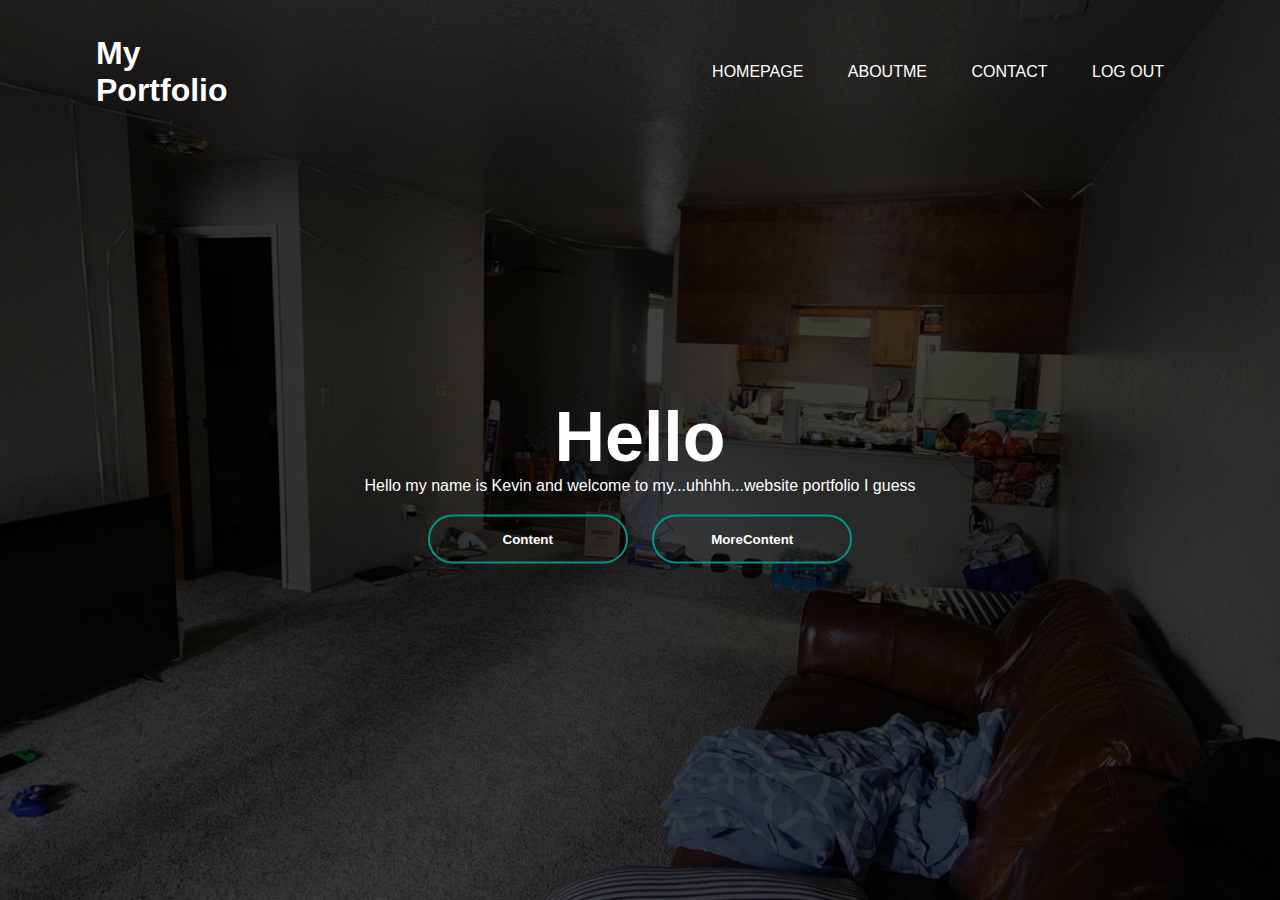
==== index.html @ f8724597 "now it works?" ====
<!DOCTYPE html> 
<html>
<head>
	<title>Homepage</title>
	<link rel="stylesheet" type="text/css" href="../css/homepage.css">
</head>
<body>
	<div class="banner">
		<div class="navbar">
        	<h1 class="title" id="title">My Portfolio</h1>
			<ul>
				<li><a href="index.html">Homepage</a></li>
				<li><a href="/html/about.html">AboutMe</a></li>
				<li><a href="/html/contact.html">Contact</a></li>
				<li><a href="/html/login.html" class="logout">Log Out</a>
			</ul>
		</div>
		<div class="intro">
			<h1>Hello</h1>	
			<p>Hello my name is Kevin and welcome to my...uhhhh...website portfolio I guess</p>
			<div>
				<a href="https://youtube.com/@wundai8887">
				<button type="button"><span></span>Content</button>
				</a>
				<a href="https://youtube.com/@psyc0813">
				<button type="button"><span></span>MoreContent</button>
				</a>
			</div>
		</div>
	</div>
</body>
</html>
---- css/homepage.css ----
*{
  margin: 0;
  padding: 0;
  font-family: sans-serif;
}

.banner{
  width: 100%;
  height: 100vh;
  background-image: linear-gradient(rgba(0,0,0,0.75),rgba(0,0,0,0.75)),url(/img/background.jpg);
  background-size: cover;
  background-position: center;
}

.navbar{
  width: 85%;
  margin: auto;
  padding: 35px 0;
  display: flex;
  align-items: center;
  justify-content: space-between;
}

.title{
  width: 120px;
  cursor: pointer;
  color: #fff;
}

.navbar ul li{
  list-style: none;
  display: inline-block;
  margin: 0 20px;
  position: relative;
}

.navbar ul li a{
  text-decoration: none;
  color: #fff;
  text-transform: uppercase;
}

.navbar ul li::after{
  content: '';
  height: 3px;
  width: 0;
  background-color: #009688;
  position: absolute;
  left: 0;
  bottom: -10px;
  transition: 0.5s;
}

.navbar ul li:hover:after{
  width: 100%;
}

.intro{
  width: 100%;
  position: absolute;
  top: 50%;
  transform: translateY(-50%);
  text-align: center;
  color: #fff;
}

.intro h1{
  font-size: 70px;
  margin-top: 80px;
}

.content p{
  margin: 20px auto;
  font-weight: 100;
  line-height: 25px;
}

button{
  width: 200px;
  padding: 15px 0;
  text-align: center;
  margin: 20px 10px;
  border-radius: 25px;
  font-weight: bold;
  border: 2px solid #009688;
  background: transparent;
  color: #fff;
  cursor: pointer;
  position: relative;
  overflow: hidden;
}

span{
  background: #009688;
  height: 100%;
  width: 0;
  border-radius: 25px;
  position: absolute;
  left: 0;
  bottom: 0;
  z-index: -1;
  transition: 0.5s;
}

button:hover span{
  width: 100%;
}

button:hover{
  border: none;
}
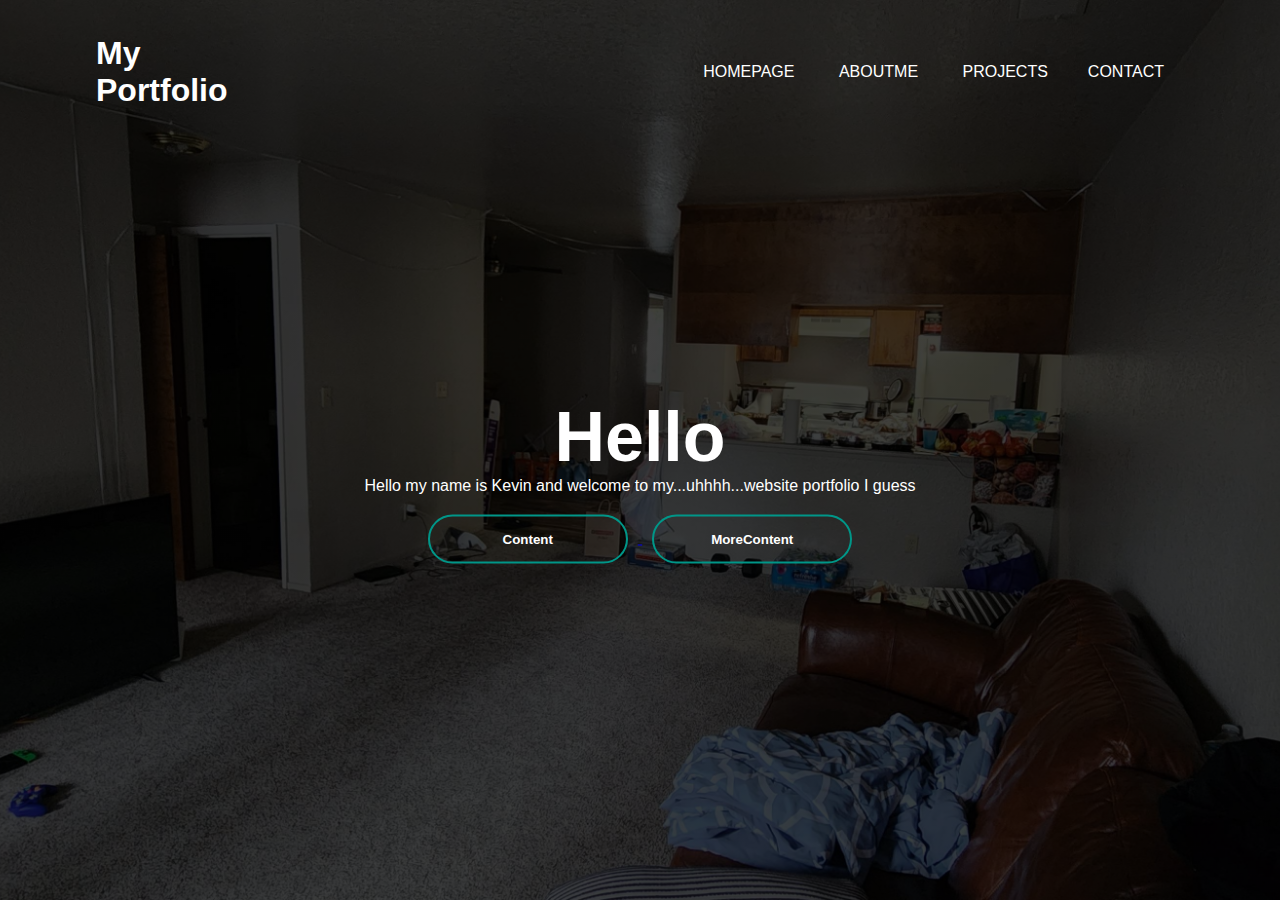
==== commit 13ba28bd: "project page" ====
--- a/index.html
+++ b/index.html
@@ -10,9 +10,9 @@
         	<h1 class="title" id="title">My Portfolio</h1>
 			<ul>
 				<li><a href="index.html">Homepage</a></li>
-				<li><a href="/html/about.html">AboutMe</a></li>
-				<li><a href="/html/contact.html">Contact</a></li>
-				<li><a href="/html/login.html" class="logout">Log Out</a>
+				<li><a href="../html/about.html">AboutMe</a></li>
+				<li><a href="../html/projects.html">Projects</a>
+				<li><a href="../html/contact.html">Contact</a></li>
 			</ul>
 		</div>
 		<div class="intro">
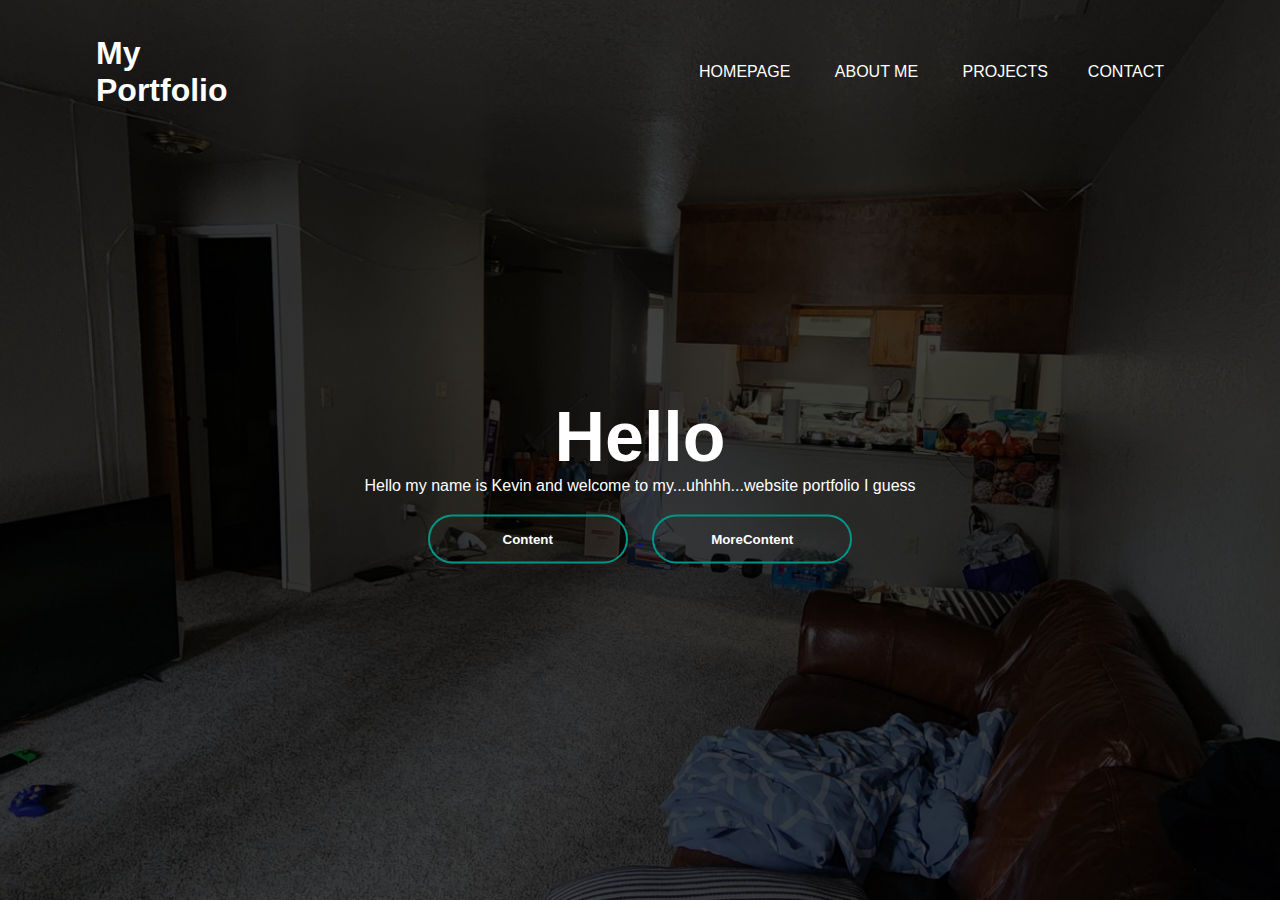
==== commit 34ce15a4: "project done" ====
--- a/index.html
+++ b/index.html
@@ -10,7 +10,7 @@
         	<h1 class="title" id="title">My Portfolio</h1>
 			<ul>
 				<li><a href="index.html">Homepage</a></li>
-				<li><a href="../html/about.html">AboutMe</a></li>
+				<li><a href="../html/about.html">About Me</a></li>
 				<li><a href="../html/projects.html">Projects</a>
 				<li><a href="../html/contact.html">Contact</a></li>
 			</ul>
